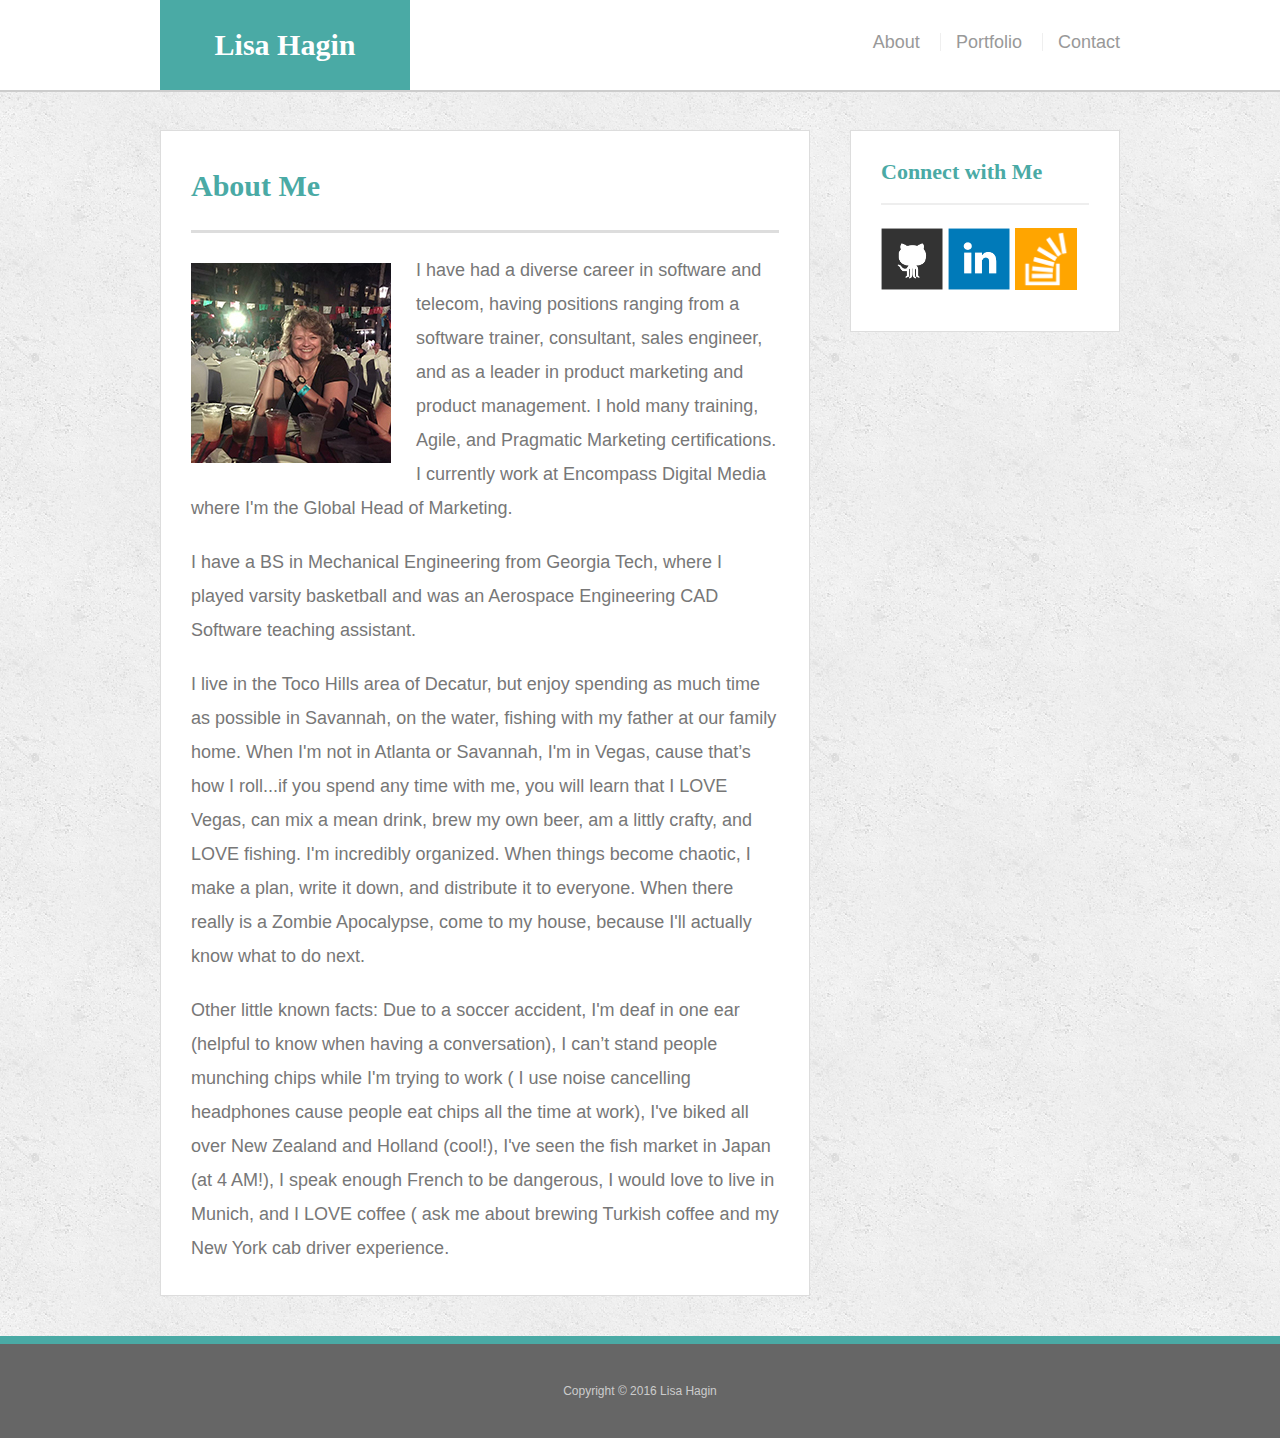
==== index.html @ 9b8ad6ef "files setup for media queries" ====
<!doctype html>
<html lang="en-us">

<head>
  <meta charset="UTF-8">
  <title>About | Lisa Hagin</title>
  <link rel="stylesheet" type="text/css" href="assets/css/reset.css">
  <link rel="stylesheet" type="text/css" href="assets/css/style.css">
</head>

<body>

  <header id="masthead">
    <div class="container">
      <a href="index.html" id="logo">Lisa Hagin</a>
      <nav>
        <a href="index.html">About</a>
        <a href="portfolio.html">Portfolio</a>
        <a href="contact.html">Contact</a>
      </nav>
    </div>
  </header>

  <div id="main-container" class="container">
    <section class="main-section">
      <h1>About Me</h1>

      <img src="assets/images/lisa200x200.jpg" class="auth-image" alt="Lisa Hagin">

      <p>I have had a diverse career in software and telecom, having positions ranging from a software trainer, consultant, sales engineer, and as a leader in product marketing and product management. I hold many training, Agile, and Pragmatic Marketing certifications. I currently work at Encompass Digital Media where I'm the Global Head of Marketing.
      </p>
      <p>I have a BS in Mechanical Engineering from Georgia Tech, where I played varsity basketball and was an Aerospace Engineering CAD Software teaching assistant.
       </p>   
      <p>I live in the Toco Hills area of Decatur, but enjoy spending as much time as possible in Savannah, on the water, fishing with my father at our family home. When I'm not in Atlanta or Savannah, I'm in Vegas, cause that’s how I roll...if you spend any time with me, you will learn that I LOVE Vegas, can mix a mean drink, brew my own beer, am a littly crafty, and LOVE fishing. I'm incredibly organized. When things become chaotic, I make a plan, write it down, and distribute it to everyone. When there really is a Zombie Apocalypse, come to my house, because I'll actually know what to do next.
       </p>   
      <p><b>Other little known facts:</b> Due to a soccer accident, I'm deaf in one ear (helpful to know when having a conversation), I can’t stand people munching chips while I'm trying to work ( I use noise cancelling headphones cause people eat chips all the time at work), I've biked all over New Zealand and Holland (cool!), I've seen the fish market in Japan (at 4 AM!), I speak enough French to be dangerous, I would love to live in Munich, and I LOVE coffee ( ask me about brewing Turkish coffee and my New York cab driver experience.
      </p>

    </section>

    <section class="sidebar">
      <div id="connect">
        <h2>Connect with Me</h2>

        <a href="https://github.com/haginl1" /><img src="assets/images/github-128.png" class="social" alt="GitHub" /></a>
        <a href="https://www.linkedin.com/in/lisahagin"><img src="assets/images/linkedin-128.png" class="social" alt="LinkedIn" /></a>
        <a href="http://stackoverflow.com/users/7269962/lisa-hagin?tab=profile"><img src="assets/images/stackoverflow-128.png" class="social" alt="Stack Overflow" /></a>
      </div>
    </section>
  </div>

  <footer>
    <div class="container">
      Copyright &copy; 2016 Lisa Hagin
    </div>
  </footer>
</body>

</html>
---- assets/css/style.css ----
body {
  font-family: 'Arial', 'Helvetica Neue', Helvetica, sans-serif;
  font-size: 18px;
  color: #777;
  line-height: 34px;
  background: url("../images/concrete_seamless.png");
}

* {
  box-sizing: border-box;
}


/*general*/

.container {
  clear: both;
  margin: 0 auto;
  width: 100%;
  max-width: 960px;
}

h1,
h2,
h3,
p {
  margin-bottom: 20px;
}

p:last-child {
  margin-bottom: 0;
}

h1,
h2,
h3 {
  font-family: 'Georgia', Times, Times New Roman, serif;
  color: #4aaaa5;
  font-weight: 700;
}

h1 {
  padding-bottom: 20px;
  font-size: 30px;
  line-height: 49px;
  border-bottom: 3px solid #ddd;
}

h2,
h3 {
  font-size: 22px;
}


/*header*/

#masthead {
  position: fixed;
  z-index: 99;
  margin: 0 0 30px;
  overflow: auto;
  width: 100%;
  color: #fff;
  background: #fff;
  border-bottom: 2px solid #ccc;
}

#logo {
  width: 250px;
  height: 90px;
  float: left;
  font-family: 'Georgia', Times, Times New Roman, serif;
  text-align: center;
  line-height: 90px;
  color: #fff;
  font-weight: 700;
  font-size: 30px;
  text-decoration: none;
  background: #4aaaa5;
}

nav {
  float: right;
  margin-top: 25px;
}

nav a {
  display: inline-block;
  margin-left: 15px;
  padding-left: 15px;
  color: #999;
  text-decoration: none;
  line-height: 18px;
  border-left: 1px solid #efefef;
}

nav a:first-child {
  border-left: 0 none;
}


/*footer*/

footer {
  padding: 30px 0;
  clear: both;
  color: #fff;
  color: #ccc;
  font-size: 12px;
  text-align: center;
  background: #666;
  border-top: 8px solid #4aaaa5;
}


/*sidebar*/

.sidebar {
  padding: 30px;
  width: 100%;
  max-width: 270px;
  float: right;
  margin-bottom: 20px;
  background: #fff;
  border: 1px solid #ddd;
}

h3,
.sidebar h2 {
  padding-bottom: 20px;
  margin-bottom: 15px;
  line-height: 22px;
  border-bottom: 2px solid #eee;
}

.social {
  width: 62px;
  height: 62px;
  margin-top: 8px;
  margin-right: 5px;
}

.social:last-child {
  margin-right: 0;
}


/*main*/

#main-container {
  padding-top: 130px;
}

.main-section {
  padding: 30px;
  margin: 0 0 40px 0;
  width: 100%;
  max-width: 650px;
  float: left;
  background: #fff;
  border: 1px solid #ddd;
}


/*portfolio page*/

.work {
  position: relative;
  width: 274px;
  overflow: auto;
  float: left;
  margin: 20px 0 25px;
}

.work:nth-child(even) {
  margin-right: 40px;
}

.work img {
  width: 100%;
  border: 0 none;
  opacity: .8;
}

.work h3 {
  position: absolute;
  bottom: 20px;
  margin-bottom: 0;
  padding: 15px;
  width: 100%;
  color: #fff;
  text-align: center;
  line-height: 30px;
  font-weight: 300;
  background: #4aaaa5;
  border-bottom: 0;
}

.auth-image {
  width: 200px;
  height: auto;
  margin-top: 10px;
  margin-right: 25px;
  float: left;
}


/*contact page*/

#contact-form ul {
  margin-bottom: 20px;
}

#contact-form li {
  margin-bottom: 10px;
}

label,
input[type=text],
input[type=email],
textarea {
  display: block;
  width: 100%;
}

input[type=text],
input[type=email],
textarea {
  height: 35px;
  padding: 0 10px;
  font-size: 14px;
  border: 1px solid #ddd;
}

textarea {
  height: 200px;
}

input[type=submit] {
  padding: 10px 30px;
  color: #fff;
  font-size: 18px;
  cursor: pointer;
  background: #4aaaa5;
  border: 0 none;
}
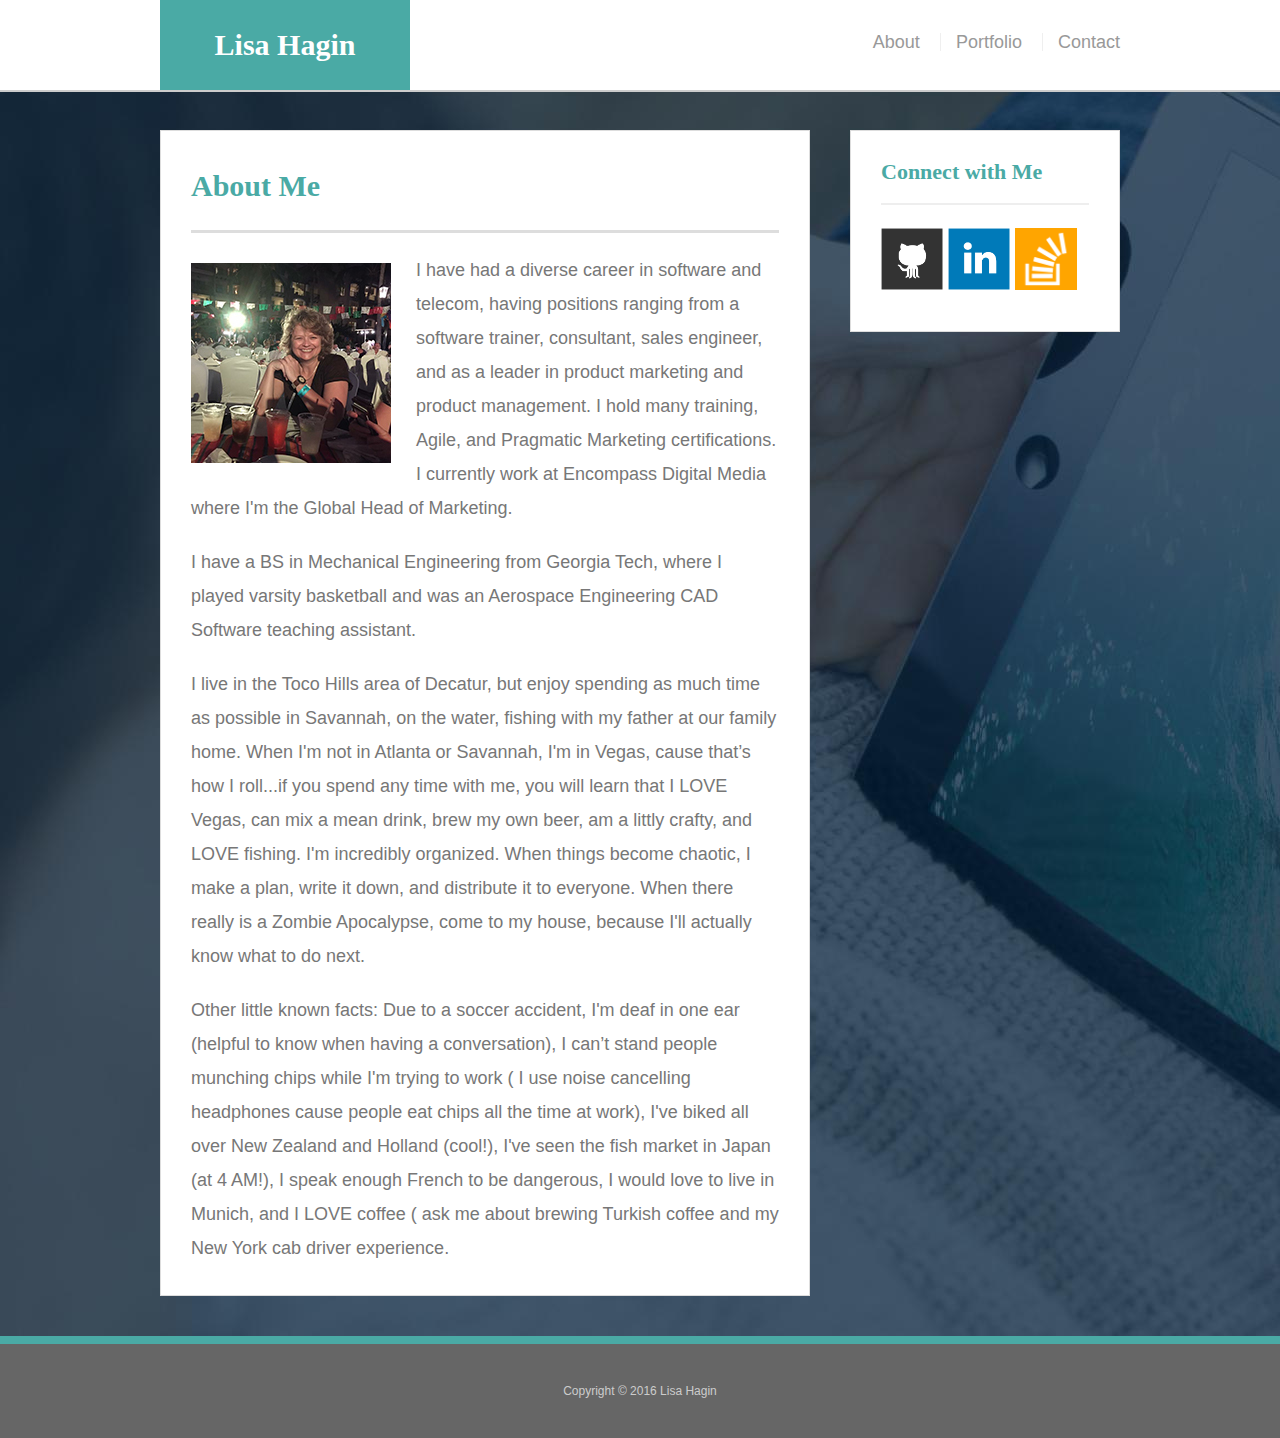
==== commit f6453549: "updated files for responsive HW exercise" ====
--- a/index.html
+++ b/index.html
@@ -3,9 +3,11 @@
 
 <head>
   <meta charset="UTF-8">
+  <meta name="viewport" content="width=device-width, initial-scale=1.0">
   <title>About | Lisa Hagin</title>
   <link rel="stylesheet" type="text/css" href="assets/css/reset.css">
   <link rel="stylesheet" type="text/css" href="assets/css/style.css">
+  
 </head>
 
 <body>
@@ -25,16 +27,15 @@
     <section class="main-section">
       <h1>About Me</h1>
 
-      <img src="assets/images/lisa200x200.jpg" class="auth-image" alt="Lisa Hagin">
+      <img src="assets/images/lisa200x200.jpg" class="auth-image" alt="Your Name">
 
-      <p>I have had a diverse career in software and telecom, having positions ranging from a software trainer, consultant, sales engineer, and as a leader in product marketing and product management. I hold many training, Agile, and Pragmatic Marketing certifications. I currently work at Encompass Digital Media where I'm the Global Head of Marketing.
-      </p>
-      <p>I have a BS in Mechanical Engineering from Georgia Tech, where I played varsity basketball and was an Aerospace Engineering CAD Software teaching assistant.
-       </p>   
-      <p>I live in the Toco Hills area of Decatur, but enjoy spending as much time as possible in Savannah, on the water, fishing with my father at our family home. When I'm not in Atlanta or Savannah, I'm in Vegas, cause that’s how I roll...if you spend any time with me, you will learn that I LOVE Vegas, can mix a mean drink, brew my own beer, am a littly crafty, and LOVE fishing. I'm incredibly organized. When things become chaotic, I make a plan, write it down, and distribute it to everyone. When there really is a Zombie Apocalypse, come to my house, because I'll actually know what to do next.
-       </p>   
-      <p><b>Other little known facts:</b> Due to a soccer accident, I'm deaf in one ear (helpful to know when having a conversation), I can’t stand people munching chips while I'm trying to work ( I use noise cancelling headphones cause people eat chips all the time at work), I've biked all over New Zealand and Holland (cool!), I've seen the fish market in Japan (at 4 AM!), I speak enough French to be dangerous, I would love to live in Munich, and I LOVE coffee ( ask me about brewing Turkish coffee and my New York cab driver experience.
-      </p>
+      <p>I have had a diverse career in software and telecom, having positions ranging from a software trainer, consultant, sales engineer, and as a leader in product marketing and product management. I hold many training, Agile, and Pragmatic Marketing certifications. I currently work at Encompass Digital Media where I'm the Global Head of Marketing.</p>
+      
+      <p>I have a BS in Mechanical Engineering from Georgia Tech, where I played varsity basketball and was an Aerospace Engineering CAD Software teaching assistant.</p>
+      
+       <p> I live in the Toco Hills area of Decatur, but enjoy spending as much time as possible in Savannah, on the water, fishing with my father at our family home. When I'm not in Atlanta or Savannah, I'm in Vegas, cause that’s how I roll...if you spend any time with me, you will learn that I LOVE Vegas, can mix a mean drink, brew my own beer, am a littly crafty, and LOVE fishing. I'm incredibly organized. When things become chaotic, I make a plan, write it down, and distribute it to everyone. When there really is a Zombie Apocalypse, come to my house, because I'll actually know what to do next.</p>
+      
+      <p><b>Other little known facts:</b> Due to a soccer accident, I'm deaf in one ear (helpful to know when having a conversation), I can’t stand people munching chips while I'm trying to work ( I use noise cancelling headphones cause people eat chips all the time at work), I've biked all over New Zealand and Holland (cool!), I've seen the fish market in Japan (at 4 AM!), I speak enough French to be dangerous, I would love to live in Munich, and I LOVE coffee ( ask me about brewing Turkish coffee and my New York cab driver experience.</p>
 
     </section>
 
@@ -42,8 +43,8 @@
       <div id="connect">
         <h2>Connect with Me</h2>
 
-        <a href="https://github.com/haginl1" /><img src="assets/images/github-128.png" class="social" alt="GitHub" /></a>
-        <a href="https://www.linkedin.com/in/lisahagin"><img src="assets/images/linkedin-128.png" class="social" alt="LinkedIn" /></a>
+        <a href="https://www.linkedin.com/in/lisahagin"><img src="assets/images/github-128.png" class="social" alt="GitHub" /></a>
+        <a href="https://github.com/haginl1"><img src="assets/images/linkedin-128.png" class="social" alt="LinkedIn" /></a>
         <a href="http://stackoverflow.com/users/7269962/lisa-hagin?tab=profile"><img src="assets/images/stackoverflow-128.png" class="social" alt="Stack Overflow" /></a>
       </div>
     </section>
--- a/assets/css/style.css
+++ b/assets/css/style.css
@@ -3,7 +3,7 @@
   font-size: 18px;
   color: #777;
   line-height: 34px;
-  background: url("../images/concrete_seamless.png");
+  background: url("../images/large-background.jpg");
 }
 
 * {
@@ -243,4 +243,98 @@
   cursor: pointer;
   background: #4aaaa5;
   border: 0 none;
-}+}
+
+@media only screen and (max-width: 980px) {
+
+   .main-section {
+    /*padding: 30px;
+    margin: 0 0 40px 0;*/
+    width: 60%; 
+    /*background: #fff;
+    border: 1px solid #ddd;*/
+  }
+
+  .container {
+    clear: both;
+    margin: 0 auto;
+    width: 80%;
+    /*max-width: 960px;*/
+  }
+}
+
+@media only screen and (max-width: 768px) {
+  .masthead {
+    padding: 30px;
+    margin: 0 0 40px 0;
+    width: 80%; 
+    background: #fff;
+    border: 1px solid #ddd;
+  }
+
+  .main-section {
+    padding: 30px;
+    margin: 0 0 20px 0;
+    width: 100%; 
+    background: #fff;
+    border: 1px solid #ddd;
+  }
+
+  .sidebar {
+    clear: both;
+    margin: 0 auto 20px;
+    width: 100%;
+    max-width: 960px;
+  }
+}
+
+@media only screen and (max-width: 640px) {
+  .masthead {
+    padding: 30px;
+    margin: 0 0 40px 0;
+    width: 80%; 
+    background: #fff;
+    border: 1px solid #ddd;
+  }
+
+  
+
+  /*.main-section {
+    padding: 30px;
+    margin: 0 0 40px 0;
+    width: 100%; 
+    background: #fff;
+    border: 1px solid #ddd;
+  }
+
+  .sidebar {
+    clear: both;
+    margin: 0 auto;
+    width: 100%;
+    max-width: 960px;
+  }
+
+  #logo {
+  width: 100%;
+  height:60px;
+  float: left;
+  font-family: 'Georgia', Times, Times New Roman, serif;
+  text-align: center;
+  line-height: 60px;
+  color: #fff;
+  font-weight: 700;
+  font-size: 24px;
+  text-decoration: none;
+  background: #4aaaa5;
+ }
+
+ .auth-image {
+  width: 100%;
+  height: auto;
+  margin-top: 10px;
+  margin-right: 25px;
+  float: left;
+ }*/
+}
+
+
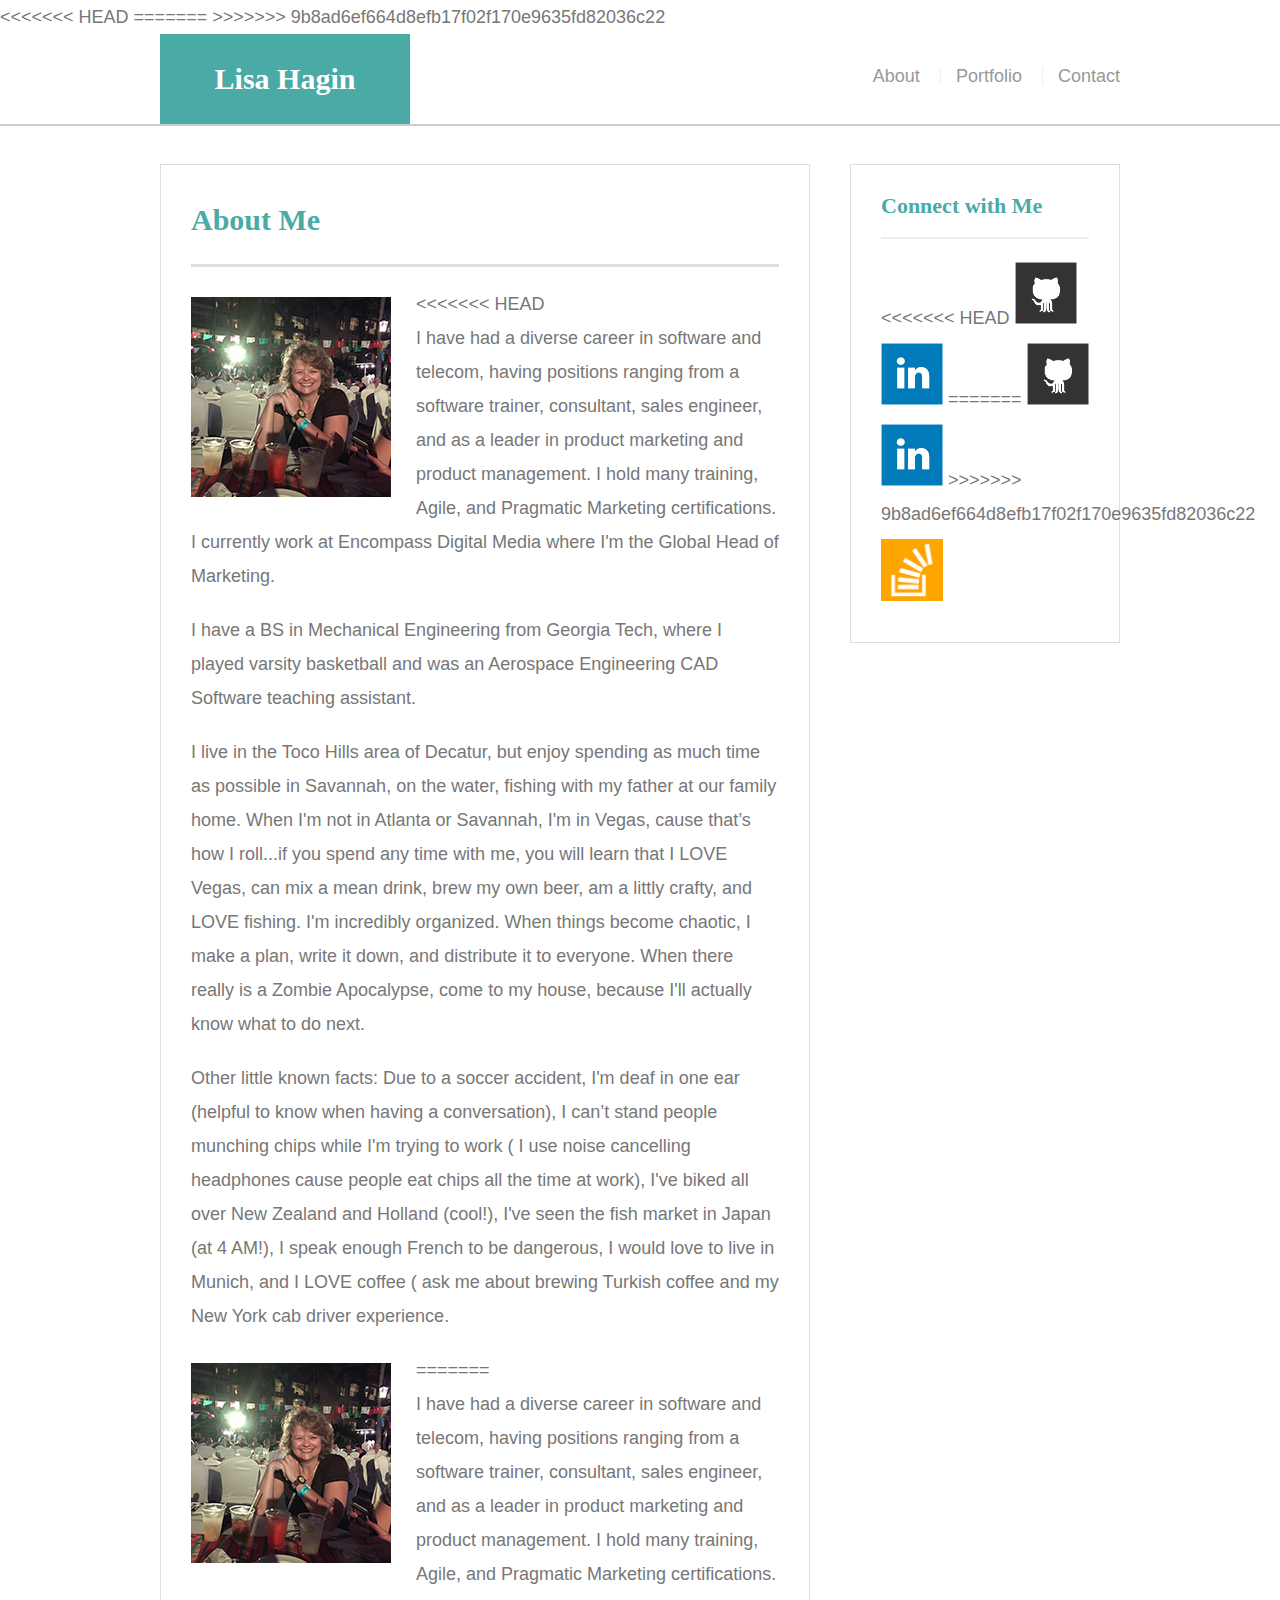
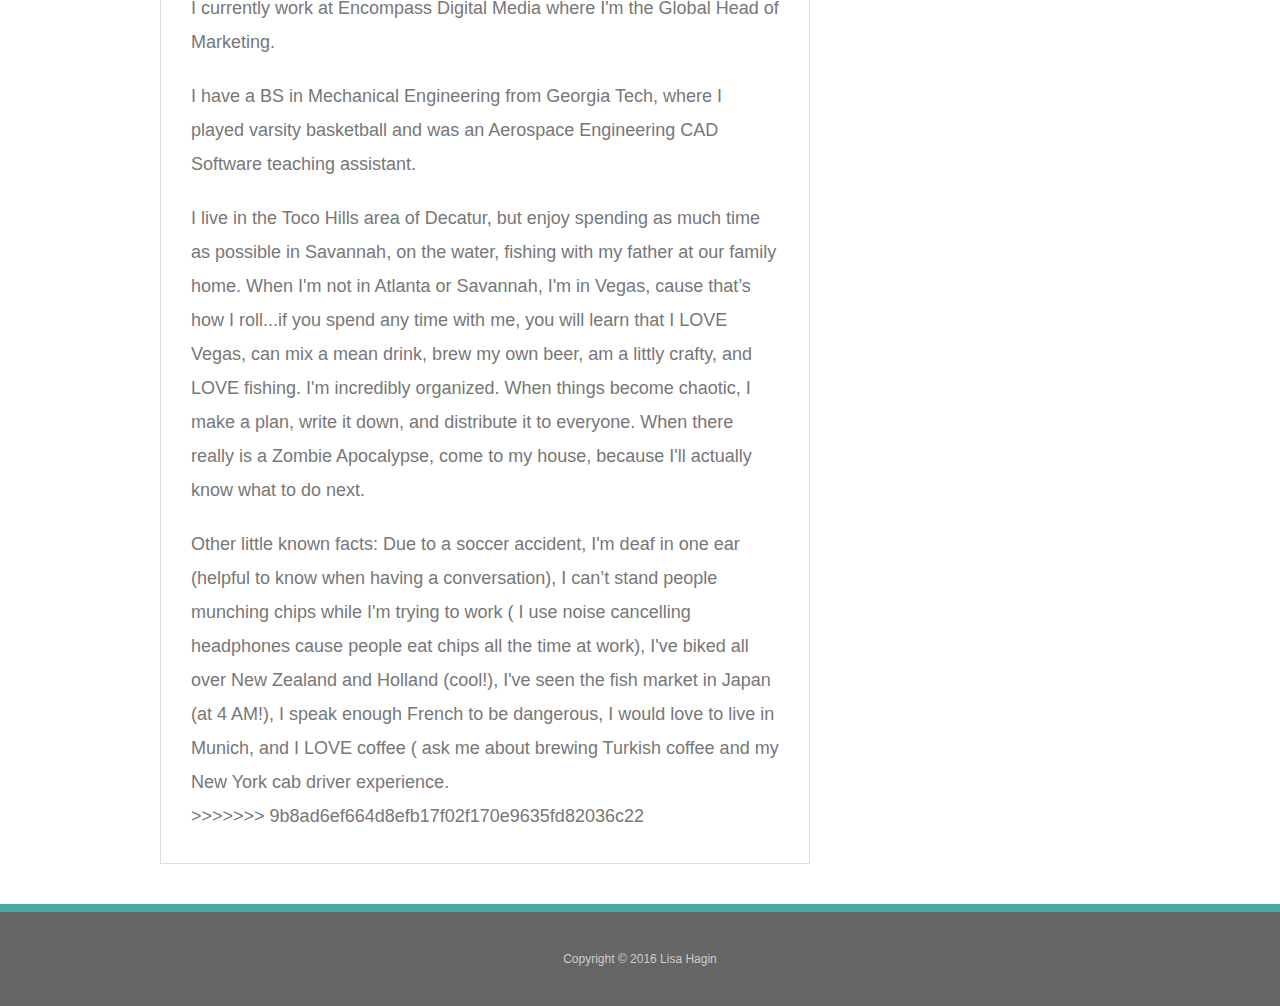
==== commit 8fc5eeef: "adding updated responsive hw files" ====
--- a/index.html
+++ b/index.html
@@ -3,11 +3,17 @@
 
 <head>
   <meta charset="UTF-8">
+<<<<<<< HEAD
   <meta name="viewport" content="width=device-width, initial-scale=1.0">
   <title>About | Lisa Hagin</title>
   <link rel="stylesheet" type="text/css" href="assets/css/reset.css">
   <link rel="stylesheet" type="text/css" href="assets/css/style.css">
   
+=======
+  <title>About | Lisa Hagin</title>
+  <link rel="stylesheet" type="text/css" href="assets/css/reset.css">
+  <link rel="stylesheet" type="text/css" href="assets/css/style.css">
+>>>>>>> 9b8ad6ef664d8efb17f02f170e9635fd82036c22
 </head>
 
 <body>
@@ -27,6 +33,7 @@
     <section class="main-section">
       <h1>About Me</h1>
 
+<<<<<<< HEAD
       <img src="assets/images/lisa200x200.jpg" class="auth-image" alt="Your Name">
 
       <p>I have had a diverse career in software and telecom, having positions ranging from a software trainer, consultant, sales engineer, and as a leader in product marketing and product management. I hold many training, Agile, and Pragmatic Marketing certifications. I currently work at Encompass Digital Media where I'm the Global Head of Marketing.</p>
@@ -36,6 +43,18 @@
        <p> I live in the Toco Hills area of Decatur, but enjoy spending as much time as possible in Savannah, on the water, fishing with my father at our family home. When I'm not in Atlanta or Savannah, I'm in Vegas, cause that’s how I roll...if you spend any time with me, you will learn that I LOVE Vegas, can mix a mean drink, brew my own beer, am a littly crafty, and LOVE fishing. I'm incredibly organized. When things become chaotic, I make a plan, write it down, and distribute it to everyone. When there really is a Zombie Apocalypse, come to my house, because I'll actually know what to do next.</p>
       
       <p><b>Other little known facts:</b> Due to a soccer accident, I'm deaf in one ear (helpful to know when having a conversation), I can’t stand people munching chips while I'm trying to work ( I use noise cancelling headphones cause people eat chips all the time at work), I've biked all over New Zealand and Holland (cool!), I've seen the fish market in Japan (at 4 AM!), I speak enough French to be dangerous, I would love to live in Munich, and I LOVE coffee ( ask me about brewing Turkish coffee and my New York cab driver experience.</p>
+=======
+      <img src="assets/images/lisa200x200.jpg" class="auth-image" alt="Lisa Hagin">
+
+      <p>I have had a diverse career in software and telecom, having positions ranging from a software trainer, consultant, sales engineer, and as a leader in product marketing and product management. I hold many training, Agile, and Pragmatic Marketing certifications. I currently work at Encompass Digital Media where I'm the Global Head of Marketing.
+      </p>
+      <p>I have a BS in Mechanical Engineering from Georgia Tech, where I played varsity basketball and was an Aerospace Engineering CAD Software teaching assistant.
+       </p>   
+      <p>I live in the Toco Hills area of Decatur, but enjoy spending as much time as possible in Savannah, on the water, fishing with my father at our family home. When I'm not in Atlanta or Savannah, I'm in Vegas, cause that’s how I roll...if you spend any time with me, you will learn that I LOVE Vegas, can mix a mean drink, brew my own beer, am a littly crafty, and LOVE fishing. I'm incredibly organized. When things become chaotic, I make a plan, write it down, and distribute it to everyone. When there really is a Zombie Apocalypse, come to my house, because I'll actually know what to do next.
+       </p>   
+      <p><b>Other little known facts:</b> Due to a soccer accident, I'm deaf in one ear (helpful to know when having a conversation), I can’t stand people munching chips while I'm trying to work ( I use noise cancelling headphones cause people eat chips all the time at work), I've biked all over New Zealand and Holland (cool!), I've seen the fish market in Japan (at 4 AM!), I speak enough French to be dangerous, I would love to live in Munich, and I LOVE coffee ( ask me about brewing Turkish coffee and my New York cab driver experience.
+      </p>
+>>>>>>> 9b8ad6ef664d8efb17f02f170e9635fd82036c22
 
     </section>
 
@@ -43,8 +62,13 @@
       <div id="connect">
         <h2>Connect with Me</h2>
 
+<<<<<<< HEAD
         <a href="https://www.linkedin.com/in/lisahagin"><img src="assets/images/github-128.png" class="social" alt="GitHub" /></a>
         <a href="https://github.com/haginl1"><img src="assets/images/linkedin-128.png" class="social" alt="LinkedIn" /></a>
+=======
+        <a href="https://github.com/haginl1" /><img src="assets/images/github-128.png" class="social" alt="GitHub" /></a>
+        <a href="https://www.linkedin.com/in/lisahagin"><img src="assets/images/linkedin-128.png" class="social" alt="LinkedIn" /></a>
+>>>>>>> 9b8ad6ef664d8efb17f02f170e9635fd82036c22
         <a href="http://stackoverflow.com/users/7269962/lisa-hagin?tab=profile"><img src="assets/images/stackoverflow-128.png" class="social" alt="Stack Overflow" /></a>
       </div>
     </section>
--- a/assets/css/style.css
+++ b/assets/css/style.css
@@ -3,7 +3,11 @@
   font-size: 18px;
   color: #777;
   line-height: 34px;
+<<<<<<< HEAD
   background: url("../images/large-background.jpg");
+=======
+  background: url("../images/concrete_seamless.png");
+>>>>>>> 9b8ad6ef664d8efb17f02f170e9635fd82036c22
 }
 
 * {
@@ -243,6 +247,7 @@
   cursor: pointer;
   background: #4aaaa5;
   border: 0 none;
+<<<<<<< HEAD
 }
 
 @media only screen and (max-width: 980px) {
@@ -338,3 +343,6 @@
 }
 
 
+=======
+}
+>>>>>>> 9b8ad6ef664d8efb17f02f170e9635fd82036c22
--- a/assets/css/style.css
+++ b/assets/css/style.css
@@ -3,7 +3,11 @@
   font-size: 18px;
   color: #777;
   line-height: 34px;
+<<<<<<< HEAD
   background: url("../images/large-background.jpg");
+=======
+  background: url("../images/concrete_seamless.png");
+>>>>>>> 9b8ad6ef664d8efb17f02f170e9635fd82036c22
 }
 
 * {
@@ -243,6 +247,7 @@
   cursor: pointer;
   background: #4aaaa5;
   border: 0 none;
+<<<<<<< HEAD
 }
 
 @media only screen and (max-width: 980px) {
@@ -338,3 +343,6 @@
 }
 
 
+=======
+}
+>>>>>>> 9b8ad6ef664d8efb17f02f170e9635fd82036c22
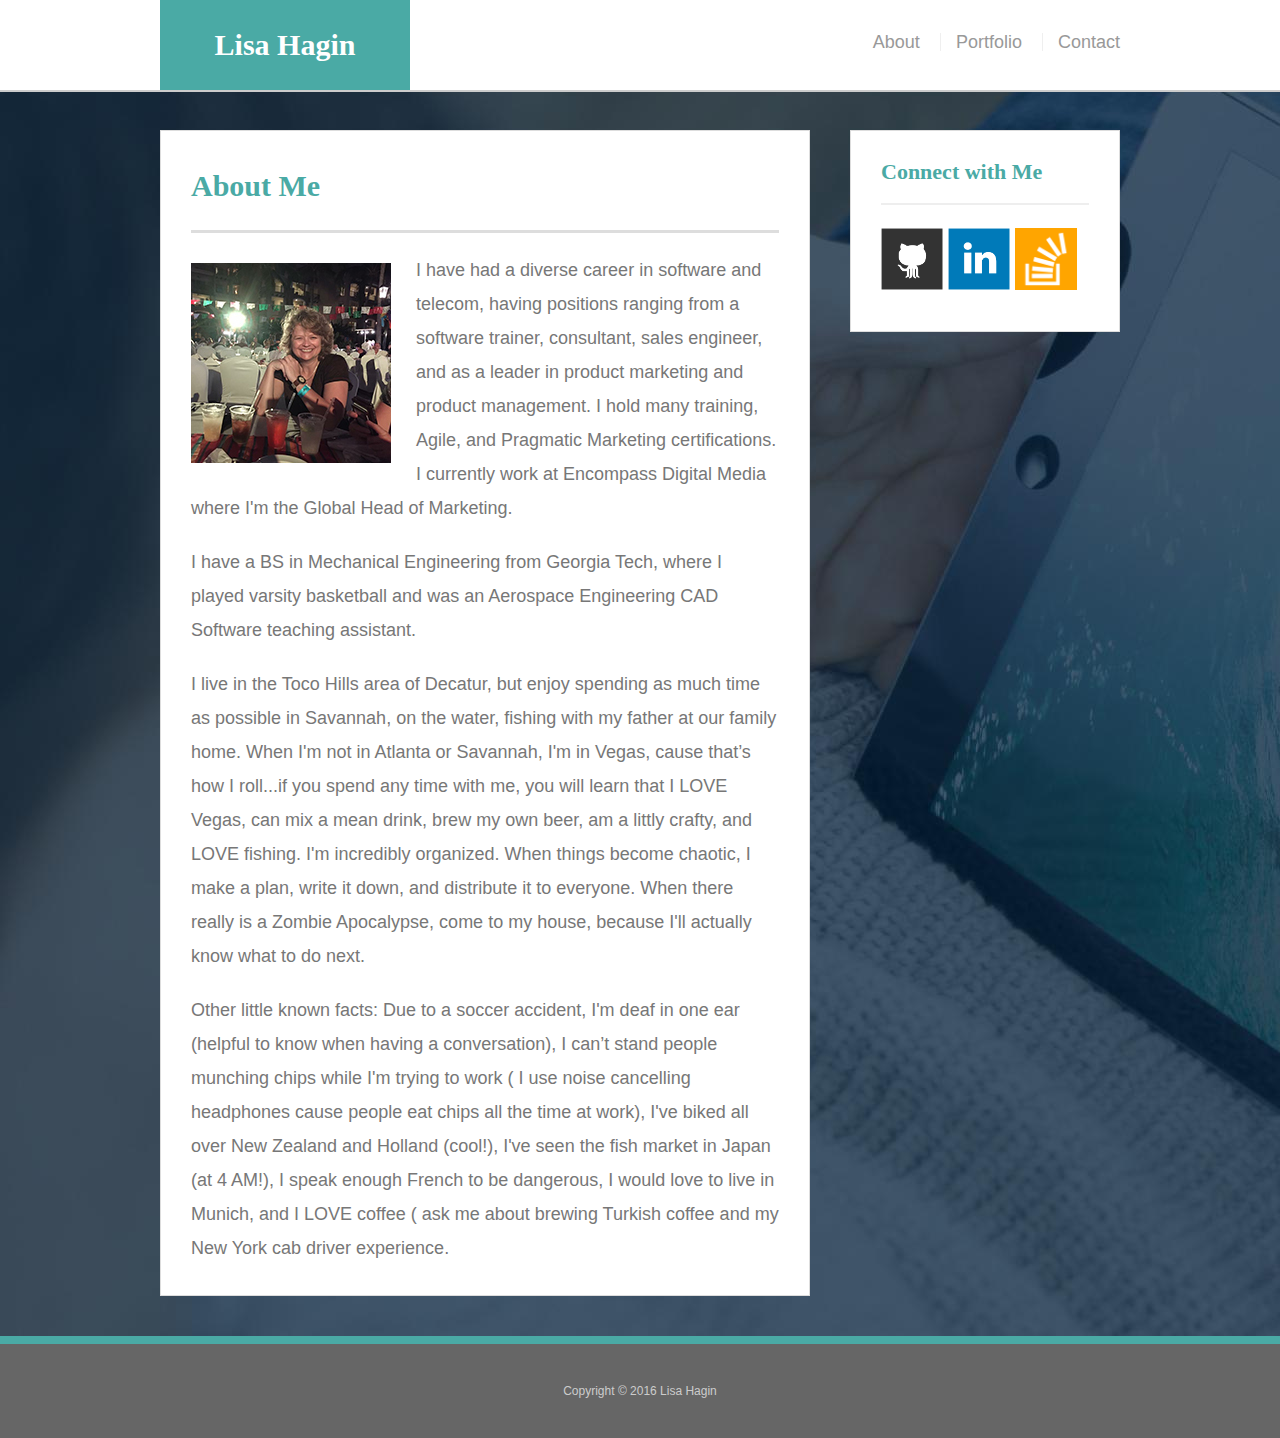
==== commit 3d48528f: "homework part 1" ====
--- a/index.html
+++ b/index.html
@@ -3,17 +3,12 @@
 
 <head>
   <meta charset="UTF-8">
-<<<<<<< HEAD
+
   <meta name="viewport" content="width=device-width, initial-scale=1.0">
   <title>About | Lisa Hagin</title>
   <link rel="stylesheet" type="text/css" href="assets/css/reset.css">
   <link rel="stylesheet" type="text/css" href="assets/css/style.css">
   
-=======
-  <title>About | Lisa Hagin</title>
-  <link rel="stylesheet" type="text/css" href="assets/css/reset.css">
-  <link rel="stylesheet" type="text/css" href="assets/css/style.css">
->>>>>>> 9b8ad6ef664d8efb17f02f170e9635fd82036c22
 </head>
 
 <body>
@@ -33,8 +28,8 @@
     <section class="main-section">
       <h1>About Me</h1>
 
-<<<<<<< HEAD
-      <img src="assets/images/lisa200x200.jpg" class="auth-image" alt="Your Name">
+
+      <img src="assets/images/lisa200x200.jpg" class="auth-image" alt="Lisa Hagin">
 
       <p>I have had a diverse career in software and telecom, having positions ranging from a software trainer, consultant, sales engineer, and as a leader in product marketing and product management. I hold many training, Agile, and Pragmatic Marketing certifications. I currently work at Encompass Digital Media where I'm the Global Head of Marketing.</p>
       
@@ -43,33 +38,18 @@
        <p> I live in the Toco Hills area of Decatur, but enjoy spending as much time as possible in Savannah, on the water, fishing with my father at our family home. When I'm not in Atlanta or Savannah, I'm in Vegas, cause that’s how I roll...if you spend any time with me, you will learn that I LOVE Vegas, can mix a mean drink, brew my own beer, am a littly crafty, and LOVE fishing. I'm incredibly organized. When things become chaotic, I make a plan, write it down, and distribute it to everyone. When there really is a Zombie Apocalypse, come to my house, because I'll actually know what to do next.</p>
       
       <p><b>Other little known facts:</b> Due to a soccer accident, I'm deaf in one ear (helpful to know when having a conversation), I can’t stand people munching chips while I'm trying to work ( I use noise cancelling headphones cause people eat chips all the time at work), I've biked all over New Zealand and Holland (cool!), I've seen the fish market in Japan (at 4 AM!), I speak enough French to be dangerous, I would love to live in Munich, and I LOVE coffee ( ask me about brewing Turkish coffee and my New York cab driver experience.</p>
-=======
-      <img src="assets/images/lisa200x200.jpg" class="auth-image" alt="Lisa Hagin">
 
-      <p>I have had a diverse career in software and telecom, having positions ranging from a software trainer, consultant, sales engineer, and as a leader in product marketing and product management. I hold many training, Agile, and Pragmatic Marketing certifications. I currently work at Encompass Digital Media where I'm the Global Head of Marketing.
-      </p>
-      <p>I have a BS in Mechanical Engineering from Georgia Tech, where I played varsity basketball and was an Aerospace Engineering CAD Software teaching assistant.
-       </p>   
-      <p>I live in the Toco Hills area of Decatur, but enjoy spending as much time as possible in Savannah, on the water, fishing with my father at our family home. When I'm not in Atlanta or Savannah, I'm in Vegas, cause that’s how I roll...if you spend any time with me, you will learn that I LOVE Vegas, can mix a mean drink, brew my own beer, am a littly crafty, and LOVE fishing. I'm incredibly organized. When things become chaotic, I make a plan, write it down, and distribute it to everyone. When there really is a Zombie Apocalypse, come to my house, because I'll actually know what to do next.
-       </p>   
-      <p><b>Other little known facts:</b> Due to a soccer accident, I'm deaf in one ear (helpful to know when having a conversation), I can’t stand people munching chips while I'm trying to work ( I use noise cancelling headphones cause people eat chips all the time at work), I've biked all over New Zealand and Holland (cool!), I've seen the fish market in Japan (at 4 AM!), I speak enough French to be dangerous, I would love to live in Munich, and I LOVE coffee ( ask me about brewing Turkish coffee and my New York cab driver experience.
-      </p>
->>>>>>> 9b8ad6ef664d8efb17f02f170e9635fd82036c22
-
+      
     </section>
 
     <section class="sidebar">
       <div id="connect">
         <h2>Connect with Me</h2>
 
-<<<<<<< HEAD
-        <a href="https://www.linkedin.com/in/lisahagin"><img src="assets/images/github-128.png" class="social" alt="GitHub" /></a>
-        <a href="https://github.com/haginl1"><img src="assets/images/linkedin-128.png" class="social" alt="LinkedIn" /></a>
-=======
-        <a href="https://github.com/haginl1" /><img src="assets/images/github-128.png" class="social" alt="GitHub" /></a>
+        <a href="https://github.com/haginl1"><img src="assets/images/github-128.png" class="social" alt="GitHub" /></a>
         <a href="https://www.linkedin.com/in/lisahagin"><img src="assets/images/linkedin-128.png" class="social" alt="LinkedIn" /></a>
->>>>>>> 9b8ad6ef664d8efb17f02f170e9635fd82036c22
-        <a href="http://stackoverflow.com/users/7269962/lisa-hagin?tab=profile"><img src="assets/images/stackoverflow-128.png" class="social" alt="Stack Overflow" /></a>
+        <a href="http://stackoverflow.com/users/7269962/lisa-hagin?tab=profile" /><img src="assets/images/stackoverflow-128.png" class="social" alt="Stack Overflow" /></a>
+        
       </div>
     </section>
   </div>
--- a/assets/css/style.css
+++ b/assets/css/style.css
@@ -3,13 +3,13 @@
   font-size: 18px;
   color: #777;
   line-height: 34px;
-<<<<<<< HEAD
+
   background: url("../images/large-background.jpg");
-=======
-  background: url("../images/concrete_seamless.png");
->>>>>>> 9b8ad6ef664d8efb17f02f170e9635fd82036c22
-}
-
+
+  
+/*background: url("../images/concrete_seamless.png");*/
+
+}
 * {
   box-sizing: border-box;
 }
@@ -114,6 +114,8 @@
   text-align: center;
   background: #666;
   border-top: 8px solid #4aaaa5;
+  
+
 }
 
 
@@ -269,80 +271,83 @@
 }
 
 @media only screen and (max-width: 768px) {
-  .masthead {
-    padding: 30px;
-    margin: 0 0 40px 0;
-    width: 80%; 
-    background: #fff;
-    border: 1px solid #ddd;
+    .masthead {
+      padding: 30px;
+      margin: 0 0 40px 0;
+      width: 80%; 
+      background: #fff;
+      border: 1px solid #ddd;
+    }
+
+    .main-section {
+      padding: 30px;
+      margin: 0 0 20px 0;
+      width: 100%; 
+      background: #fff;
+      border: 1px solid #ddd;
+    }
+
+    .sidebar {
+      clear: both;
+      margin: 0 auto 20px;
+      width: 100%;
+      max-width: 960px;
+    }
   }
 
-  .main-section {
-    padding: 30px;
-    margin: 0 0 20px 0;
-    width: 100%; 
-    background: #fff;
-    border: 1px solid #ddd;
+@media only screen and (max-width: 640px) {
+    .masthead {
+      width: 80%; 
+      background: #fff;
+      border: 1px solid #ddd;
+    }
+
+    .container {
+        clear: both;
+        margin: 0 auto;
+        width: 80%;
+        /*max-width: 960px;*/
+      }
+  
+    nav a {
+      display: inline-block;
+      color: #999;
+      text-decoration: none;
+      line-height: 18px;
+      border-left: 1px solid #efefef;
+      margin-left:50px;
+      }
+
+    nav a:first-child {
+      border-left: 0 none;
+      }
+
+    nav {
+      clear: both;
+      margin-top: 0;
+      float:none;
+
+      }
+
+      #logo {
+      width: 100%;
+      height:60px;
+      float: left;
+      font-family: 'Georgia', Times, Times New Roman, serif;
+      text-align: center;
+      line-height: 60px;
+      color: #fff;
+      font-weight: 700;
+      font-size: 24px;
+      text-decoration: none;
+      background: #4aaaa5;
+     }
+
+     .auth-image {
+      width: 100%;
+      height: auto;
+      margin-top: 10px;
+      margin-right: 25px;
+      
+     }
   }
-
-  .sidebar {
-    clear: both;
-    margin: 0 auto 20px;
-    width: 100%;
-    max-width: 960px;
-  }
-}
-
-@media only screen and (max-width: 640px) {
-  .masthead {
-    padding: 30px;
-    margin: 0 0 40px 0;
-    width: 80%; 
-    background: #fff;
-    border: 1px solid #ddd;
-  }
-
-  
-
-  /*.main-section {
-    padding: 30px;
-    margin: 0 0 40px 0;
-    width: 100%; 
-    background: #fff;
-    border: 1px solid #ddd;
-  }
-
-  .sidebar {
-    clear: both;
-    margin: 0 auto;
-    width: 100%;
-    max-width: 960px;
-  }
-
-  #logo {
-  width: 100%;
-  height:60px;
-  float: left;
-  font-family: 'Georgia', Times, Times New Roman, serif;
-  text-align: center;
-  line-height: 60px;
-  color: #fff;
-  font-weight: 700;
-  font-size: 24px;
-  text-decoration: none;
-  background: #4aaaa5;
- }
-
- .auth-image {
-  width: 100%;
-  height: auto;
-  margin-top: 10px;
-  margin-right: 25px;
-  float: left;
- }*/
-}
-
-
-=======
-}
->>>>>>> 9b8ad6ef664d8efb17f02f170e9635fd82036c22
